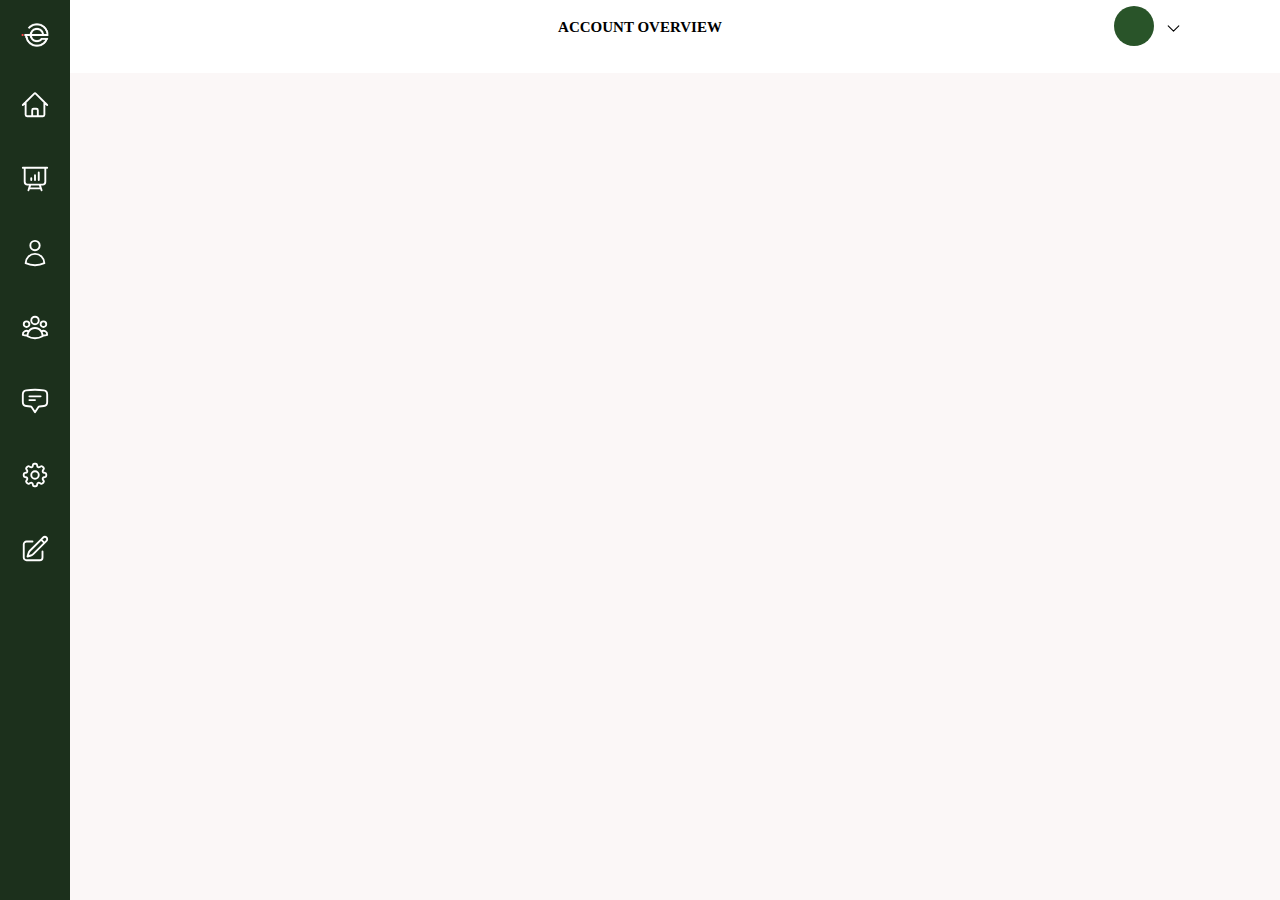
==== index.html @ f8e589ad "first commit" ====
<!DOCTYPE html>
<html lang="en">
<head>
    <meta charset="UTF-8">
    <meta http-equiv="X-UA-Compatible" content="IE=edge">
    <meta name="viewport" content="width=device-width, initial-scale=1.0">
    <link href="https://cdn.jsdelivr.net/npm/bootstrap@5.3.0-alpha1/dist/css/bootstrap.min.css" 
    rel="stylesheet" integrity="sha384-GLhlTQ8iRABdZLl6O3oVMWSktQOp6b7In1Zl3/Jr59b6EGGoI1aFkw7cmDA6j6gD" 
    crossorigin="anonymous">

    <link rel="stylesheet" href="style.css">
    <script src="app.js" defer></script>
    <title>Dash Board</title>
</head>
<body onclick="close()">
   <div class="container">
     <div class="statusbar">
        <h1>ACCOUNT OVERVIEW</h1>
        <div class="circle"></div>
        <div class="arrow">
            <svg xmlns="http://www.w3.org/2000/svg" fill="none" viewBox="0 0 24 24" stroke-width="1.5" stroke="currentColor" class="arrow">
                <path stroke-linecap="round" stroke-linejoin="round" d="M19.5 8.25l-7.5 7.5-7.5-7.5" />
              </svg>
              
        </div>

        <div class="hamburger">
            <span class="bar"></span>
            <span class="bar"></span>
            <span class="bar"></span>
        </div>
        

    </div>

    <div class="side-bar">
        <ul>
            <li>
                <a href="#"><div class="logo"></div></a>
            </li>
            
            <li class="side-bar-list">
               <a href="#"> <svg xmlns="http://www.w3.org/2000/svg" fill="none" viewBox="0 0 24 24" stroke-width="1.5" stroke="currentColor" class="menu">
                <path stroke-linecap="round" stroke-linejoin="round" d="M2.25 12l8.954-8.955c.44-.439 1.152-.439 1.591 0L21.75 12M4.5 9.75v10.125c0 .621.504 1.125 1.125 1.125H9.75v-4.875c0-.621.504-1.125 1.125-1.125h2.25c.621 0 1.125.504 1.125 1.125V21h4.125c.621 0 1.125-.504 1.125-1.125V9.75M8.25 21h8.25" />
              </svg></a>
              <div class="text">Home</div>
                  
            </li>

            <li class="side-bar-list">
                <a href="#"><svg xmlns="http://www.w3.org/2000/svg" fill="none" viewBox="0 0 24 24" stroke-width="1.5" stroke="currentColor" class="menu">
                    <path stroke-linecap="round" stroke-linejoin="round" d="M3.75 3v11.25A2.25 2.25 0 006 16.5h2.25M3.75 3h-1.5m1.5 0h16.5m0 0h1.5m-1.5 0v11.25A2.25 2.25 0 0118 16.5h-2.25m-7.5 0h7.5m-7.5 0l-1 3m8.5-3l1 3m0 0l.5 1.5m-.5-1.5h-9.5m0 0l-.5 1.5M9 11.25v1.5M12 9v3.75m3-6v6" />
                  </svg></a>
                  <div class="text">Statistics</div>
                  
            </li>

            <li class="side-bar-list">
                <a href="#"><svg xmlns="http://www.w3.org/2000/svg" fill="none" viewBox="0 0 24 24" stroke-width="1.5" stroke="currentColor" class="menu">
                    <path stroke-linecap="round" stroke-linejoin="round" d="M15.75 6a3.75 3.75 0 11-7.5 0 3.75 3.75 0 017.5 0zM4.501 20.118a7.5 7.5 0 0114.998 0A17.933 17.933 0 0112 21.75c-2.676 0-5.216-.584-7.499-1.632z" />
                  </svg></a>
                  <div class="text">User</div>
                  
            </li>
            
            <li class="side-bar-list">
               <a href="#"> <svg xmlns="http://www.w3.org/2000/svg" fill="none" viewBox="0 0 24 24" stroke-width="1.5" stroke="currentColor" class="menu">
                <path stroke-linecap="round" stroke-linejoin="round" d="M18 18.72a9.094 9.094 0 003.741-.479 3 3 0 00-4.682-2.72m.94 3.198l.001.031c0 .225-.012.447-.037.666A11.944 11.944 0 0112 21c-2.17 0-4.207-.576-5.963-1.584A6.062 6.062 0 016 18.719m12 0a5.971 5.971 0 00-.941-3.197m0 0A5.995 5.995 0 0012 12.75a5.995 5.995 0 00-5.058 2.772m0 0a3 3 0 00-4.681 2.72 8.986 8.986 0 003.74.477m.94-3.197a5.971 5.971 0 00-.94 3.197M15 6.75a3 3 0 11-6 0 3 3 0 016 0zm6 3a2.25 2.25 0 11-4.5 0 2.25 2.25 0 014.5 0zm-13.5 0a2.25 2.25 0 11-4.5 0 2.25 2.25 0 014.5 0z" />
              </svg></a>
              <div class="text">Admin</div>
                  
            </li>

            <li class="side-bar-list">
                <a href="#"><svg xmlns="http://www.w3.org/2000/svg" fill="none" viewBox="0 0 24 24" stroke-width="1.5" stroke="currentColor" class="menu">
                    <path stroke-linecap="round" stroke-linejoin="round" d="M7.5 8.25h9m-9 3H12m-9.75 1.51c0 1.6 1.123 2.994 2.707 3.227 1.129.166 2.27.293 3.423.379.35.026.67.21.865.501L12 21l2.755-4.133a1.14 1.14 0 01.865-.501 48.172 48.172 0 003.423-.379c1.584-.233 2.707-1.626 2.707-3.228V6.741c0-1.602-1.123-2.995-2.707-3.228A48.394 48.394 0 0012 3c-2.392 0-4.744.175-7.043.513C3.373 3.746 2.25 5.14 2.25 6.741v6.018z" />
                  </svg></a>
                  <div class="text">Messages</div>
                  
            </li>

            <li class="side-bar-list">
               <a href="#"> <svg xmlns="http://www.w3.org/2000/svg" fill="none" viewBox="0 0 24 24" stroke-width="1.5" stroke="currentColor" class="menu">
                <path stroke-linecap="round" stroke-linejoin="round" d="M10.343 3.94c.09-.542.56-.94 1.11-.94h1.093c.55 0 1.02.398 1.11.94l.149.894c.07.424.384.764.78.93.398.164.855.142 1.205-.108l.737-.527a1.125 1.125 0 011.45.12l.773.774c.39.389.44 1.002.12 1.45l-.527.737c-.25.35-.272.806-.107 1.204.165.397.505.71.93.78l.893.15c.543.09.94.56.94 1.109v1.094c0 .55-.397 1.02-.94 1.11l-.893.149c-.425.07-.765.383-.93.78-.165.398-.143.854.107 1.204l.527.738c.32.447.269 1.06-.12 1.45l-.774.773a1.125 1.125 0 01-1.449.12l-.738-.527c-.35-.25-.806-.272-1.203-.107-.397.165-.71.505-.781.929l-.149.894c-.09.542-.56.94-1.11.94h-1.094c-.55 0-1.019-.398-1.11-.94l-.148-.894c-.071-.424-.384-.764-.781-.93-.398-.164-.854-.142-1.204.108l-.738.527c-.447.32-1.06.269-1.45-.12l-.773-.774a1.125 1.125 0 01-.12-1.45l.527-.737c.25-.35.273-.806.108-1.204-.165-.397-.505-.71-.93-.78l-.894-.15c-.542-.09-.94-.56-.94-1.109v-1.094c0-.55.398-1.02.94-1.11l.894-.149c.424-.07.765-.383.93-.78.165-.398.143-.854-.107-1.204l-.527-.738a1.125 1.125 0 01.12-1.45l.773-.773a1.125 1.125 0 011.45-.12l.737.527c.35.25.807.272 1.204.107.397-.165.71-.505.78-.929l.15-.894z" />
                <path stroke-linecap="round" stroke-linejoin="round" d="M15 12a3 3 0 11-6 0 3 3 0 016 0z" />
              </svg></a>
              <div class="text">Settings</div>
                  
            </li>

            <li class="side-bar-list">
              <a href="#">  <svg xmlns="http://www.w3.org/2000/svg" fill="none" viewBox="0 0 24 24" stroke-width="1.5" stroke="currentColor" class="menu">
                <path stroke-linecap="round" stroke-linejoin="round" d="M16.862 4.487l1.687-1.688a1.875 1.875 0 112.652 2.652L10.582 16.07a4.5 4.5 0 01-1.897 1.13L6 18l.8-2.685a4.5 4.5 0 011.13-1.897l8.932-8.931zm0 0L19.5 7.125M18 14v4.75A2.25 2.25 0 0115.75 21H5.25A2.25 2.25 0 013 18.75V8.25A2.25 2.25 0 015.25 6H10" />
              </svg></a>
              <div class="text">Quotes</div>
                  
            </li>
        </ul>
    </div>
   </div> 
</body>
</html>
---- style.css ----
* {
    margin: 0;
    padding: 0;
    box-sizing: border-box;
}

body {
    height: 100%;
    width: 100%;
}

.container {
    background-color: rgb(251, 247, 247);
    position: fixed;
    width: 100%;
    height: 100%;



}

.statusbar {
    background-color: white;
    width: 100%;
    height: 73px;
    text-align: center;
    position: fixed;
}

h1 {
    font-size: 15px;
    padding-top: 1.5%;
    text-align: center;
}

.circle {
    width: 40px;
    height: 40px;
    border-radius: 50%;
    background-color: rgb(41, 84, 41);
    position: relative;
    margin-left: 87%;
    margin-top: -30px;


}

.arrow {
    width: 17px;
    position: relative;
    margin-top: -23px;
    margin-left: calc(88% + 12px);
    height: 17px;
    cursor: pointer;

}


.side-bar {
    background-color: rgb(28, 48, 28);
    width: 70px;
    height: 100%;
    margin-bottom: -10px;
    position: fixed;

}

.menu {
    width: 40px;
    height: 30px;
    position: relative;
    margin-top: 30px;
}

ul {}

ul>li {
    list-style: none;
    flex-direction: column;
    display: list-item;
    margin: 10px 3px;
    margin-left: 15px;


}

.hover {
    width: 70px;
    height: 45px;
}

ul {
    cursor: pointer;
}



ul>li>a {

    color: white;
}

.menu:hover {
    color: rgb(97, 174, 97);

}


.logo {
    width: 40px;
    height: 30px;
    position: relative;
    margin-top: 20px;
    background: url(luckee.png);
    background-position: center;
    background-size: cover;

}

.text {
    color: white;
    position: relative;
    margin-left: 50px;
    margin-top: -25px;
    display: none;
}


.hamburger {
    display: none;
    cursor: pointer;
}

.bar {
    width: 16px;
    height: calc(1px + 0.05rem);
    display: block;
    background-color: black;
    margin: 5px auto;
    position: relative;
    left: -42%;
    top: -28px;
}


@media (300px <=width < 900px) {
    .side-bar {
        display: none;
    }

    h1 {
        font-size: 14px;
        margin-top: 17px;
        text-align: center;
    }

    .circle {
        margin-left: 78%;
        margin-top: -28px;
    }

    .arrow {
        margin-left: calc(84% + 4px);
        height: 17px;
    }

    .hamburger {
        display: block;
    }

    .hamburger.active .bar {
        /* transform: translateY(8px) rotate(43deg); */
        opacity: 0;
    }

    /* .hamburger.active .bar:nth-child(2) {
        opacity: 0;
    }

    .hamburger.active .bar:nth-child(3) {
        transform: translateY(-8px) rotate(-43deg);
    } */
    .statusbar.active {
        opacity: 0.32;
    }

    body.active {
        opacity: 0.32;

    }

    body {
        cursor: pointer;
    }

    .side-bar {
        background-color: rgb(28, 48, 28);
        width: 250px;
        margin-bottom: -10px;
        display: flex;
        display: none;


    }

    .side-bar.active {
        display: block;
        transition: 0.5s;
    }

    .menu {
        width: 25px;
        height: 25px;
        margin-top: 25px;

    }



    .text {
        display: block;
    }

    .text:hover {
        color: rgb(97, 174, 97);

    }



    ul>li {

        margin: 7px 3px;
        margin-left: 15px;

    }

    ul>li>a {

        color: white;
    }

    .logo {
        width: 40px;
        height: 30px;

        margin-top: 20px;


    }



}
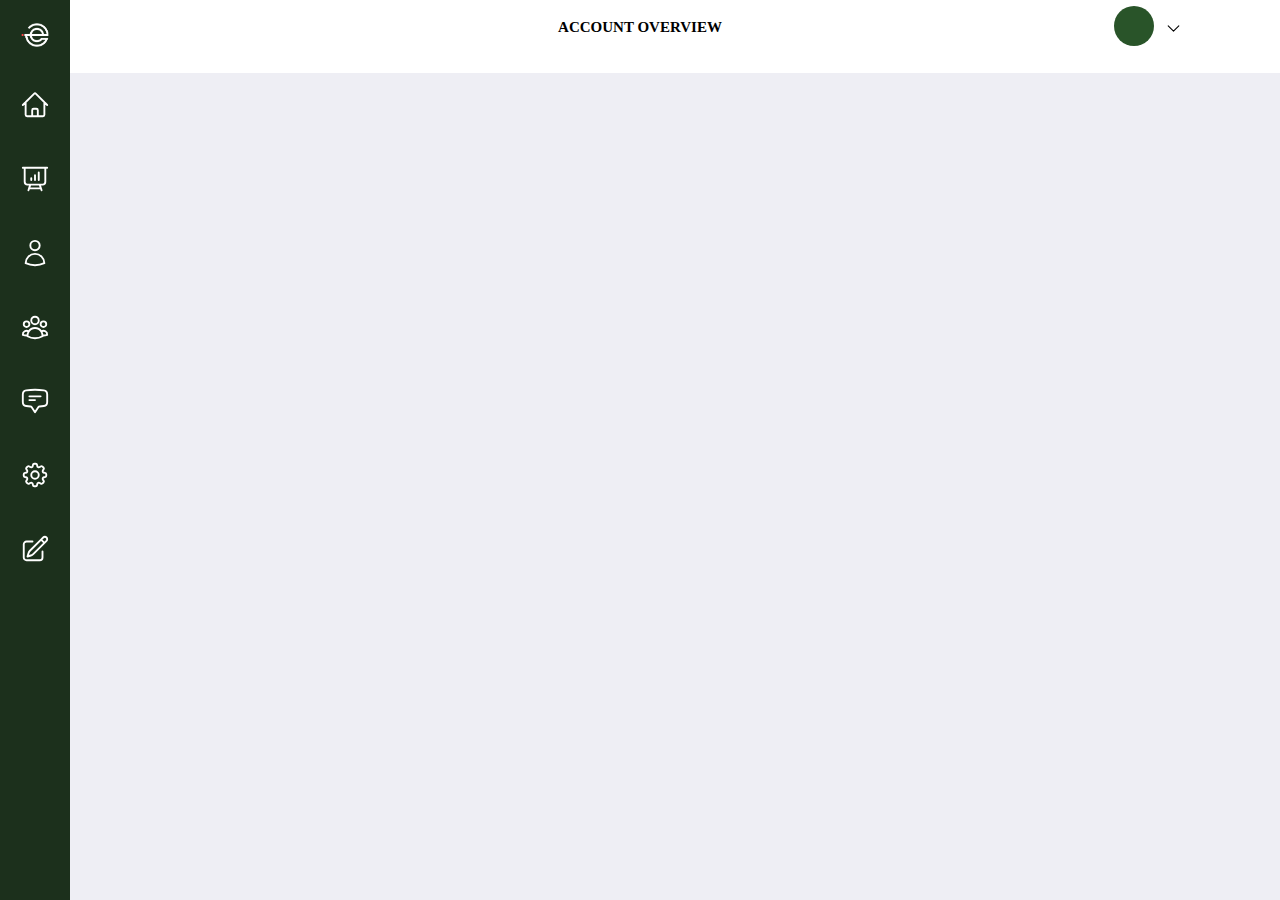
==== commit a7f43939: "extra lines" ====
--- a/index.html
+++ b/index.html
@@ -1,102 +1,156 @@
 <!DOCTYPE html>
 <html lang="en">
+
 <head>
-    <meta charset="UTF-8">
-    <meta http-equiv="X-UA-Compatible" content="IE=edge">
-    <meta name="viewport" content="width=device-width, initial-scale=1.0">
-    <link href="https://cdn.jsdelivr.net/npm/bootstrap@5.3.0-alpha1/dist/css/bootstrap.min.css" 
-    rel="stylesheet" integrity="sha384-GLhlTQ8iRABdZLl6O3oVMWSktQOp6b7In1Zl3/Jr59b6EGGoI1aFkw7cmDA6j6gD" 
-    crossorigin="anonymous">
+  <meta charset="UTF-8">
+  <meta http-equiv="X-UA-Compatible" content="IE=edge">
+  <meta name="viewport" content="width=device-width, initial-scale=1.0">
+  <link href="https://cdn.jsdelivr.net/npm/bootstrap@5.3.0-alpha1/dist/css/bootstrap.min.css" rel="stylesheet"
+    integrity="sha384-GLhlTQ8iRABdZLl6O3oVMWSktQOp6b7In1Zl3/Jr59b6EGGoI1aFkw7cmDA6j6gD" crossorigin="anonymous">
 
-    <link rel="stylesheet" href="style.css">
-    <script src="app.js" defer></script>
-    <title>Dash Board</title>
+  <link rel="stylesheet" href="style.css">
+  <script src="app.js" defer></script>
+  <title>Dash Board</title>
 </head>
-<body onclick="close()">
-   <div class="container">
-     <div class="statusbar">
-        <h1>ACCOUNT OVERVIEW</h1>
-        <div class="circle"></div>
-        <div class="arrow">
-            <svg xmlns="http://www.w3.org/2000/svg" fill="none" viewBox="0 0 24 24" stroke-width="1.5" stroke="currentColor" class="arrow">
-                <path stroke-linecap="round" stroke-linejoin="round" d="M19.5 8.25l-7.5 7.5-7.5-7.5" />
-              </svg>
-              
-        </div>
 
-        <div class="hamburger">
-            <span class="bar"></span>
-            <span class="bar"></span>
-            <span class="bar"></span>
-        </div>
-        
+
+<body>
+  <!-- STATUS BAR -->
+  <div class="container">
+    <div class="statusbar">
+      <h1>ACCOUNT OVERVIEW</h1>
+      <div class="circle"></div>
+      <div class="arrow">
+        <svg xmlns="http://www.w3.org/2000/svg" fill="none" viewBox="0 0 24 24" stroke-width="1.5" stroke="currentColor"
+          class="arrow">
+          <path stroke-linecap="round" stroke-linejoin="round" d="M19.5 8.25l-7.5 7.5-7.5-7.5" />
+        </svg>
+    
+
+      </div>
+
+      <div class="hamburger">
+        <span class="bar"></span>
+        <span class="bar"></span>
+        <span class="bar"></span>
+      </div>
+
 
     </div>
 
+    <!--Content-container  -->
+
+    <div class="content-container">
+          <!-- DROP DOWN -->
+          <div class="drop-down">
+
+            <div class="drop-down-item">
+              <a href="#" class="tag"><svg xmlns="http://www.w3.org/2000/svg" fill="none" viewBox="0 0 24 24" stroke-width="1.5"
+                  stroke="currentColor" class="icon">
+                  <path stroke-linecap="round" stroke-linejoin="round"
+                    d="M15.75 6a3.75 3.75 0 11-7.5 0 3.75 3.75 0 017.5 0zM4.501 20.118a7.5 7.5 0 0114.998 0A17.933 17.933 0 0112 21.75c-2.676 0-5.216-.584-7.499-1.632z" />
+                </svg>
+                <div class="icon-text">Settings</div>
+              </a>
+            </div>
+  
+            <div class="drop-down-item">
+              <a href="#" class="tag">
+                <svg xmlns="http://www.w3.org/2000/svg" fill="none" viewBox="0 0 24 24" stroke-width="1.5"
+                  stroke="currentColor" class="icon">
+                  <path stroke-linecap="round" stroke-linejoin="round"
+                    d="M15.75 9V5.25A2.25 2.25 0 0013.5 3h-6a2.25 2.25 0 00-2.25 2.25v13.5A2.25 2.25 0 007.5 21h6a2.25 2.25 0 002.25-2.25V15m3 0l3-3m0 0l-3-3m3 3H9" />
+                </svg>
+                <div class="icon-text">Logout</div>
+              </a>
+  
+            </div>
+          </div>
+
+    </div>
+
+    <!-- SIDE BAR -->
     <div class="side-bar">
-        <ul>
-            <li>
-                <a href="#"><div class="logo"></div></a>
-            </li>
-            
-            <li class="side-bar-list">
-               <a href="#"> <svg xmlns="http://www.w3.org/2000/svg" fill="none" viewBox="0 0 24 24" stroke-width="1.5" stroke="currentColor" class="menu">
-                <path stroke-linecap="round" stroke-linejoin="round" d="M2.25 12l8.954-8.955c.44-.439 1.152-.439 1.591 0L21.75 12M4.5 9.75v10.125c0 .621.504 1.125 1.125 1.125H9.75v-4.875c0-.621.504-1.125 1.125-1.125h2.25c.621 0 1.125.504 1.125 1.125V21h4.125c.621 0 1.125-.504 1.125-1.125V9.75M8.25 21h8.25" />
-              </svg></a>
-              <div class="text">Home</div>
-                  
-            </li>
+      <ul>
+        <li>
+          <a href="#">
+            <div class="logo"></div>
+          </a>
+        </li>
 
-            <li class="side-bar-list">
-                <a href="#"><svg xmlns="http://www.w3.org/2000/svg" fill="none" viewBox="0 0 24 24" stroke-width="1.5" stroke="currentColor" class="menu">
-                    <path stroke-linecap="round" stroke-linejoin="round" d="M3.75 3v11.25A2.25 2.25 0 006 16.5h2.25M3.75 3h-1.5m1.5 0h16.5m0 0h1.5m-1.5 0v11.25A2.25 2.25 0 0118 16.5h-2.25m-7.5 0h7.5m-7.5 0l-1 3m8.5-3l1 3m0 0l.5 1.5m-.5-1.5h-9.5m0 0l-.5 1.5M9 11.25v1.5M12 9v3.75m3-6v6" />
-                  </svg></a>
-                  <div class="text">Statistics</div>
-                  
-            </li>
+        <li class="side-bar-list">
+          <a href="#"> <svg xmlns="http://www.w3.org/2000/svg" fill="none" viewBox="0 0 24 24" stroke-width="1.5"
+              stroke="currentColor" class="menu">
+              <path stroke-linecap="round" stroke-linejoin="round"
+                d="M2.25 12l8.954-8.955c.44-.439 1.152-.439 1.591 0L21.75 12M4.5 9.75v10.125c0 .621.504 1.125 1.125 1.125H9.75v-4.875c0-.621.504-1.125 1.125-1.125h2.25c.621 0 1.125.504 1.125 1.125V21h4.125c.621 0 1.125-.504 1.125-1.125V9.75M8.25 21h8.25" />
+            </svg></a>
+          <div class="text">Home</div>
 
-            <li class="side-bar-list">
-                <a href="#"><svg xmlns="http://www.w3.org/2000/svg" fill="none" viewBox="0 0 24 24" stroke-width="1.5" stroke="currentColor" class="menu">
-                    <path stroke-linecap="round" stroke-linejoin="round" d="M15.75 6a3.75 3.75 0 11-7.5 0 3.75 3.75 0 017.5 0zM4.501 20.118a7.5 7.5 0 0114.998 0A17.933 17.933 0 0112 21.75c-2.676 0-5.216-.584-7.499-1.632z" />
-                  </svg></a>
-                  <div class="text">User</div>
-                  
-            </li>
-            
-            <li class="side-bar-list">
-               <a href="#"> <svg xmlns="http://www.w3.org/2000/svg" fill="none" viewBox="0 0 24 24" stroke-width="1.5" stroke="currentColor" class="menu">
-                <path stroke-linecap="round" stroke-linejoin="round" d="M18 18.72a9.094 9.094 0 003.741-.479 3 3 0 00-4.682-2.72m.94 3.198l.001.031c0 .225-.012.447-.037.666A11.944 11.944 0 0112 21c-2.17 0-4.207-.576-5.963-1.584A6.062 6.062 0 016 18.719m12 0a5.971 5.971 0 00-.941-3.197m0 0A5.995 5.995 0 0012 12.75a5.995 5.995 0 00-5.058 2.772m0 0a3 3 0 00-4.681 2.72 8.986 8.986 0 003.74.477m.94-3.197a5.971 5.971 0 00-.94 3.197M15 6.75a3 3 0 11-6 0 3 3 0 016 0zm6 3a2.25 2.25 0 11-4.5 0 2.25 2.25 0 014.5 0zm-13.5 0a2.25 2.25 0 11-4.5 0 2.25 2.25 0 014.5 0z" />
-              </svg></a>
-              <div class="text">Admin</div>
-                  
-            </li>
+        </li>
 
-            <li class="side-bar-list">
-                <a href="#"><svg xmlns="http://www.w3.org/2000/svg" fill="none" viewBox="0 0 24 24" stroke-width="1.5" stroke="currentColor" class="menu">
-                    <path stroke-linecap="round" stroke-linejoin="round" d="M7.5 8.25h9m-9 3H12m-9.75 1.51c0 1.6 1.123 2.994 2.707 3.227 1.129.166 2.27.293 3.423.379.35.026.67.21.865.501L12 21l2.755-4.133a1.14 1.14 0 01.865-.501 48.172 48.172 0 003.423-.379c1.584-.233 2.707-1.626 2.707-3.228V6.741c0-1.602-1.123-2.995-2.707-3.228A48.394 48.394 0 0012 3c-2.392 0-4.744.175-7.043.513C3.373 3.746 2.25 5.14 2.25 6.741v6.018z" />
-                  </svg></a>
-                  <div class="text">Messages</div>
-                  
-            </li>
+        <li class="side-bar-list">
+          <a href="#"><svg xmlns="http://www.w3.org/2000/svg" fill="none" viewBox="0 0 24 24" stroke-width="1.5"
+              stroke="currentColor" class="menu">
+              <path stroke-linecap="round" stroke-linejoin="round"
+                d="M3.75 3v11.25A2.25 2.25 0 006 16.5h2.25M3.75 3h-1.5m1.5 0h16.5m0 0h1.5m-1.5 0v11.25A2.25 2.25 0 0118 16.5h-2.25m-7.5 0h7.5m-7.5 0l-1 3m8.5-3l1 3m0 0l.5 1.5m-.5-1.5h-9.5m0 0l-.5 1.5M9 11.25v1.5M12 9v3.75m3-6v6" />
+            </svg></a>
+          <div class="text">Statistics</div>
 
-            <li class="side-bar-list">
-               <a href="#"> <svg xmlns="http://www.w3.org/2000/svg" fill="none" viewBox="0 0 24 24" stroke-width="1.5" stroke="currentColor" class="menu">
-                <path stroke-linecap="round" stroke-linejoin="round" d="M10.343 3.94c.09-.542.56-.94 1.11-.94h1.093c.55 0 1.02.398 1.11.94l.149.894c.07.424.384.764.78.93.398.164.855.142 1.205-.108l.737-.527a1.125 1.125 0 011.45.12l.773.774c.39.389.44 1.002.12 1.45l-.527.737c-.25.35-.272.806-.107 1.204.165.397.505.71.93.78l.893.15c.543.09.94.56.94 1.109v1.094c0 .55-.397 1.02-.94 1.11l-.893.149c-.425.07-.765.383-.93.78-.165.398-.143.854.107 1.204l.527.738c.32.447.269 1.06-.12 1.45l-.774.773a1.125 1.125 0 01-1.449.12l-.738-.527c-.35-.25-.806-.272-1.203-.107-.397.165-.71.505-.781.929l-.149.894c-.09.542-.56.94-1.11.94h-1.094c-.55 0-1.019-.398-1.11-.94l-.148-.894c-.071-.424-.384-.764-.781-.93-.398-.164-.854-.142-1.204.108l-.738.527c-.447.32-1.06.269-1.45-.12l-.773-.774a1.125 1.125 0 01-.12-1.45l.527-.737c.25-.35.273-.806.108-1.204-.165-.397-.505-.71-.93-.78l-.894-.15c-.542-.09-.94-.56-.94-1.109v-1.094c0-.55.398-1.02.94-1.11l.894-.149c.424-.07.765-.383.93-.78.165-.398.143-.854-.107-1.204l-.527-.738a1.125 1.125 0 01.12-1.45l.773-.773a1.125 1.125 0 011.45-.12l.737.527c.35.25.807.272 1.204.107.397-.165.71-.505.78-.929l.15-.894z" />
-                <path stroke-linecap="round" stroke-linejoin="round" d="M15 12a3 3 0 11-6 0 3 3 0 016 0z" />
-              </svg></a>
-              <div class="text">Settings</div>
-                  
-            </li>
+        </li>
 
-            <li class="side-bar-list">
-              <a href="#">  <svg xmlns="http://www.w3.org/2000/svg" fill="none" viewBox="0 0 24 24" stroke-width="1.5" stroke="currentColor" class="menu">
-                <path stroke-linecap="round" stroke-linejoin="round" d="M16.862 4.487l1.687-1.688a1.875 1.875 0 112.652 2.652L10.582 16.07a4.5 4.5 0 01-1.897 1.13L6 18l.8-2.685a4.5 4.5 0 011.13-1.897l8.932-8.931zm0 0L19.5 7.125M18 14v4.75A2.25 2.25 0 0115.75 21H5.25A2.25 2.25 0 013 18.75V8.25A2.25 2.25 0 015.25 6H10" />
-              </svg></a>
-              <div class="text">Quotes</div>
-                  
-            </li>
-        </ul>
+        <li class="side-bar-list">
+          <a href="#"><svg xmlns="http://www.w3.org/2000/svg" fill="none" viewBox="0 0 24 24" stroke-width="1.5"
+              stroke="currentColor" class="menu">
+              <path stroke-linecap="round" stroke-linejoin="round"
+                d="M15.75 6a3.75 3.75 0 11-7.5 0 3.75 3.75 0 017.5 0zM4.501 20.118a7.5 7.5 0 0114.998 0A17.933 17.933 0 0112 21.75c-2.676 0-5.216-.584-7.499-1.632z" />
+            </svg></a>
+          <div class="text">User</div>
+
+        </li>
+
+        <li class="side-bar-list">
+          <a href="#"> <svg xmlns="http://www.w3.org/2000/svg" fill="none" viewBox="0 0 24 24" stroke-width="1.5"
+              stroke="currentColor" class="menu">
+              <path stroke-linecap="round" stroke-linejoin="round"
+                d="M18 18.72a9.094 9.094 0 003.741-.479 3 3 0 00-4.682-2.72m.94 3.198l.001.031c0 .225-.012.447-.037.666A11.944 11.944 0 0112 21c-2.17 0-4.207-.576-5.963-1.584A6.062 6.062 0 016 18.719m12 0a5.971 5.971 0 00-.941-3.197m0 0A5.995 5.995 0 0012 12.75a5.995 5.995 0 00-5.058 2.772m0 0a3 3 0 00-4.681 2.72 8.986 8.986 0 003.74.477m.94-3.197a5.971 5.971 0 00-.94 3.197M15 6.75a3 3 0 11-6 0 3 3 0 016 0zm6 3a2.25 2.25 0 11-4.5 0 2.25 2.25 0 014.5 0zm-13.5 0a2.25 2.25 0 11-4.5 0 2.25 2.25 0 014.5 0z" />
+            </svg></a>
+          <div class="text">Admin</div>
+
+        </li>
+
+        <li class="side-bar-list">
+          <a href="#"><svg xmlns="http://www.w3.org/2000/svg" fill="none" viewBox="0 0 24 24" stroke-width="1.5"
+              stroke="currentColor" class="menu">
+              <path stroke-linecap="round" stroke-linejoin="round"
+                d="M7.5 8.25h9m-9 3H12m-9.75 1.51c0 1.6 1.123 2.994 2.707 3.227 1.129.166 2.27.293 3.423.379.35.026.67.21.865.501L12 21l2.755-4.133a1.14 1.14 0 01.865-.501 48.172 48.172 0 003.423-.379c1.584-.233 2.707-1.626 2.707-3.228V6.741c0-1.602-1.123-2.995-2.707-3.228A48.394 48.394 0 0012 3c-2.392 0-4.744.175-7.043.513C3.373 3.746 2.25 5.14 2.25 6.741v6.018z" />
+            </svg></a>
+          <div class="text">Messages</div>
+
+        </li>
+
+        <li class="side-bar-list">
+          <a href="#"> <svg xmlns="http://www.w3.org/2000/svg" fill="none" viewBox="0 0 24 24" stroke-width="1.5"
+              stroke="currentColor" class="menu">
+              <path stroke-linecap="round" stroke-linejoin="round"
+                d="M10.343 3.94c.09-.542.56-.94 1.11-.94h1.093c.55 0 1.02.398 1.11.94l.149.894c.07.424.384.764.78.93.398.164.855.142 1.205-.108l.737-.527a1.125 1.125 0 011.45.12l.773.774c.39.389.44 1.002.12 1.45l-.527.737c-.25.35-.272.806-.107 1.204.165.397.505.71.93.78l.893.15c.543.09.94.56.94 1.109v1.094c0 .55-.397 1.02-.94 1.11l-.893.149c-.425.07-.765.383-.93.78-.165.398-.143.854.107 1.204l.527.738c.32.447.269 1.06-.12 1.45l-.774.773a1.125 1.125 0 01-1.449.12l-.738-.527c-.35-.25-.806-.272-1.203-.107-.397.165-.71.505-.781.929l-.149.894c-.09.542-.56.94-1.11.94h-1.094c-.55 0-1.019-.398-1.11-.94l-.148-.894c-.071-.424-.384-.764-.781-.93-.398-.164-.854-.142-1.204.108l-.738.527c-.447.32-1.06.269-1.45-.12l-.773-.774a1.125 1.125 0 01-.12-1.45l.527-.737c.25-.35.273-.806.108-1.204-.165-.397-.505-.71-.93-.78l-.894-.15c-.542-.09-.94-.56-.94-1.109v-1.094c0-.55.398-1.02.94-1.11l.894-.149c.424-.07.765-.383.93-.78.165-.398.143-.854-.107-1.204l-.527-.738a1.125 1.125 0 01.12-1.45l.773-.773a1.125 1.125 0 011.45-.12l.737.527c.35.25.807.272 1.204.107.397-.165.71-.505.78-.929l.15-.894z" />
+              <path stroke-linecap="round" stroke-linejoin="round" d="M15 12a3 3 0 11-6 0 3 3 0 016 0z" />
+            </svg></a>
+          <div class="text">Settings</div>
+
+        </li>
+
+        <li class="side-bar-list">
+          <a href="#"> <svg xmlns="http://www.w3.org/2000/svg" fill="none" viewBox="0 0 24 24" stroke-width="1.5"
+              stroke="currentColor" class="menu">
+              <path stroke-linecap="round" stroke-linejoin="round"
+                d="M16.862 4.487l1.687-1.688a1.875 1.875 0 112.652 2.652L10.582 16.07a4.5 4.5 0 01-1.897 1.13L6 18l.8-2.685a4.5 4.5 0 011.13-1.897l8.932-8.931zm0 0L19.5 7.125M18 14v4.75A2.25 2.25 0 0115.75 21H5.25A2.25 2.25 0 013 18.75V8.25A2.25 2.25 0 015.25 6H10" />
+            </svg></a>
+          <div class="text">Quotes</div>
+
+        </li>
+      </ul>
     </div>
-   </div> 
+  </div>
 </body>
+
 </html>--- a/style.css
+++ b/style.css
@@ -53,6 +53,50 @@
     height: 17px;
     cursor: pointer;
 
+}
+
+.tag {
+    text-decoration: none;
+    color: black;
+}
+
+.drop-down {
+    width: 170px;
+    height: 90px;
+    background-color: white;
+    border-radius: 7px;
+    position: fixed;
+    margin-top: -0.3%;
+    margin-left: 78.5%;
+    display: none;
+   
+}
+
+.drop-down.active {
+    display: block;
+    
+    
+
+}
+
+.icon {
+    width: 23px;
+    height: 23px;
+    color: black;
+    margin-left: 6%;
+    margin-top: 14px;
+
+}
+
+.icon-text {
+    margin-top: -25px;
+    margin-left: 23.7%;
+    font-size: 18px;
+
+}
+
+.icon-text:hover {
+    color: rgb(46, 175, 46);
 }
 
 
@@ -142,6 +186,17 @@
     top: -28px;
 }
 
+/* CONTENT CONTAINER */
+.content-container {
+    width: calc(100% - 70PX);
+    height: 100%;
+    background-color: aqua;
+    margin-left: 70px;
+    margin-top: 73px;
+    position: fixed;
+    background-color: rgb(238, 238, 244);
+}
+
 
 @media (300px <=width < 900px) {
     .side-bar {
@@ -249,6 +304,17 @@
 
     }
 
-
-
-}+    .content-container {
+        width: calc(100% + 70px);
+        margin-left: -30px;
+        
+
+    }
+
+    .drop-down {
+        margin-left: 64%;
+    }
+
+
+
+    }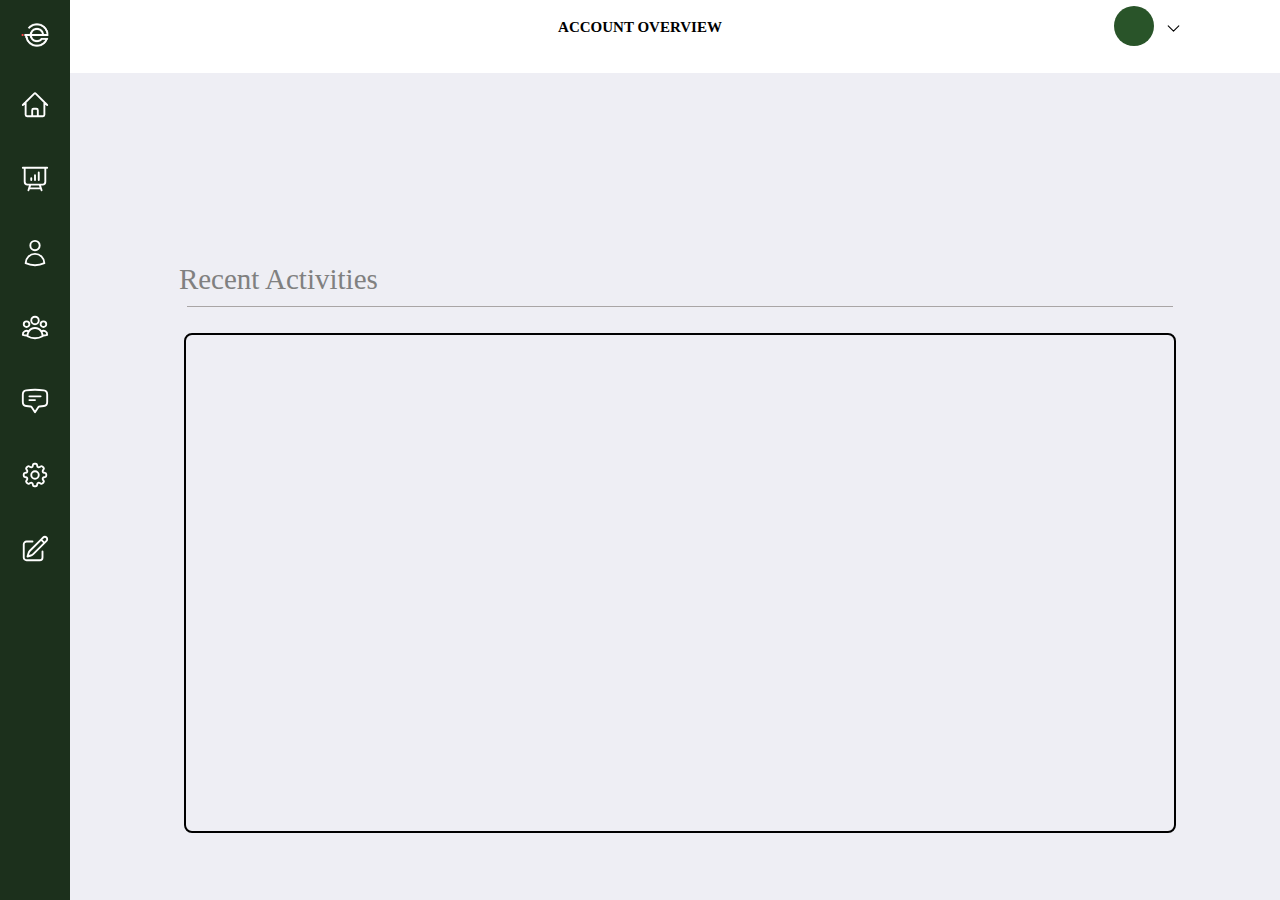
==== commit 0338713d: "extra lines 2" ====
--- a/index.html
+++ b/index.html
@@ -15,8 +15,9 @@
 
 
 <body>
+  <div class="container">
   <!-- STATUS BAR -->
-  <div class="container">
+  <div class="container1">
     <div class="statusbar">
       <h1>ACCOUNT OVERVIEW</h1>
       <div class="circle"></div>
@@ -25,7 +26,7 @@
           class="arrow">
           <path stroke-linecap="round" stroke-linejoin="round" d="M19.5 8.25l-7.5 7.5-7.5-7.5" />
         </svg>
-    
+
 
       </div>
 
@@ -41,32 +42,45 @@
     <!--Content-container  -->
 
     <div class="content-container">
-          <!-- DROP DOWN -->
-          <div class="drop-down">
+      <!-- DROP DOWN -->
+      <div class="drop-down">
 
-            <div class="drop-down-item">
-              <a href="#" class="tag"><svg xmlns="http://www.w3.org/2000/svg" fill="none" viewBox="0 0 24 24" stroke-width="1.5"
-                  stroke="currentColor" class="icon">
-                  <path stroke-linecap="round" stroke-linejoin="round"
-                    d="M15.75 6a3.75 3.75 0 11-7.5 0 3.75 3.75 0 017.5 0zM4.501 20.118a7.5 7.5 0 0114.998 0A17.933 17.933 0 0112 21.75c-2.676 0-5.216-.584-7.499-1.632z" />
-                </svg>
-                <div class="icon-text">Settings</div>
-              </a>
-            </div>
-  
-            <div class="drop-down-item">
-              <a href="#" class="tag">
-                <svg xmlns="http://www.w3.org/2000/svg" fill="none" viewBox="0 0 24 24" stroke-width="1.5"
-                  stroke="currentColor" class="icon">
-                  <path stroke-linecap="round" stroke-linejoin="round"
-                    d="M15.75 9V5.25A2.25 2.25 0 0013.5 3h-6a2.25 2.25 0 00-2.25 2.25v13.5A2.25 2.25 0 007.5 21h6a2.25 2.25 0 002.25-2.25V15m3 0l3-3m0 0l-3-3m3 3H9" />
-                </svg>
-                <div class="icon-text">Logout</div>
-              </a>
-  
-            </div>
-          </div>
+        <div class="drop-down-item">
+          <a href="#" class="tag"><svg xmlns="http://www.w3.org/2000/svg" fill="none" viewBox="0 0 24 24"
+              stroke-width="1.5" stroke="currentColor" class="icon">
+              <path stroke-linecap="round" stroke-linejoin="round"
+                d="M15.75 6a3.75 3.75 0 11-7.5 0 3.75 3.75 0 017.5 0zM4.501 20.118a7.5 7.5 0 0114.998 0A17.933 17.933 0 0112 21.75c-2.676 0-5.216-.584-7.499-1.632z" />
+            </svg>
+            <div class="icon-text">Settings</div>
+          </a>
+        </div>
 
+        <div class="drop-down-item">
+          <a href="#" class="tag">
+            <svg xmlns="http://www.w3.org/2000/svg" fill="none" viewBox="0 0 24 24" stroke-width="1.5"
+              stroke="currentColor" class="icon">
+              <path stroke-linecap="round" stroke-linejoin="round"
+                d="M15.75 9V5.25A2.25 2.25 0 0013.5 3h-6a2.25 2.25 0 00-2.25 2.25v13.5A2.25 2.25 0 007.5 21h6a2.25 2.25 0 002.25-2.25V15m3 0l3-3m0 0l-3-3m3 3H9" />
+            </svg>
+            <div class="icon-text">Logout</div>
+          </a>
+
+        </div>
+
+
+      </div>
+
+   <div class="container">
+       <!-- RECENT ACTIVITY -->
+       <center>
+        <P class="para1"> Recent Activities</P>
+        <div class="underline"></div>
+      <div class="container-sub">
+       
+      </div>
+    </center>
+
+   </div>
     </div>
 
     <!-- SIDE BAR -->
@@ -151,6 +165,9 @@
       </ul>
     </div>
   </div>
+</div>
+
+ 
 </body>
 
 </html>--- a/style.css
+++ b/style.css
@@ -9,7 +9,7 @@
     width: 100%;
 }
 
-.container {
+.container1 {
     background-color: rgb(251, 247, 247);
     position: fixed;
     width: 100%;
@@ -69,13 +69,13 @@
     margin-top: -0.3%;
     margin-left: 78.5%;
     display: none;
-   
+
 }
 
 .drop-down.active {
     display: block;
-    
-    
+
+
 
 }
 
@@ -197,6 +197,32 @@
     background-color: rgb(238, 238, 244);
 }
 
+.container-sub {
+    width: 82%;
+    height: 500px;
+    border: 2px solid black;
+    position: relative;
+    margin-left: 10px;
+    margin-top: 26px;
+    border-radius: 8px;
+}
+
+.underline {
+    width: 81.5%;
+    height: 0.07rem;
+    background-color: rgb(169, 165, 165);
+    margin-left: 10px;
+    margin-top: 10px;
+}
+
+.para1 {
+    font-size: 29px;
+    margin-top: 190px;
+    text-align: left;
+    margin-left: 9%;
+    color: gray;
+}
+
 
 @media (300px <=width < 900px) {
     .side-bar {
@@ -224,17 +250,10 @@
     }
 
     .hamburger.active .bar {
-        /* transform: translateY(8px) rotate(43deg); */
+
         opacity: 0;
     }
 
-    /* .hamburger.active .bar:nth-child(2) {
-        opacity: 0;
-    }
-
-    .hamburger.active .bar:nth-child(3) {
-        transform: translateY(-8px) rotate(-43deg);
-    } */
     .statusbar.active {
         opacity: 0.32;
     }
@@ -281,6 +300,17 @@
 
     }
 
+    .container-sub {
+        width: 82%;
+        height: 500px;
+        border: 2px solid black;
+        
+        display: flex;
+        margin-left: 10px;
+        margin-top: 26px;
+        border-radius: 8px;
+    }
+
 
 
     ul>li {
@@ -307,7 +337,7 @@
     .content-container {
         width: calc(100% + 70px);
         margin-left: -30px;
-        
+
 
     }
 
@@ -317,4 +347,6 @@
 
 
 
-    }+
+
+}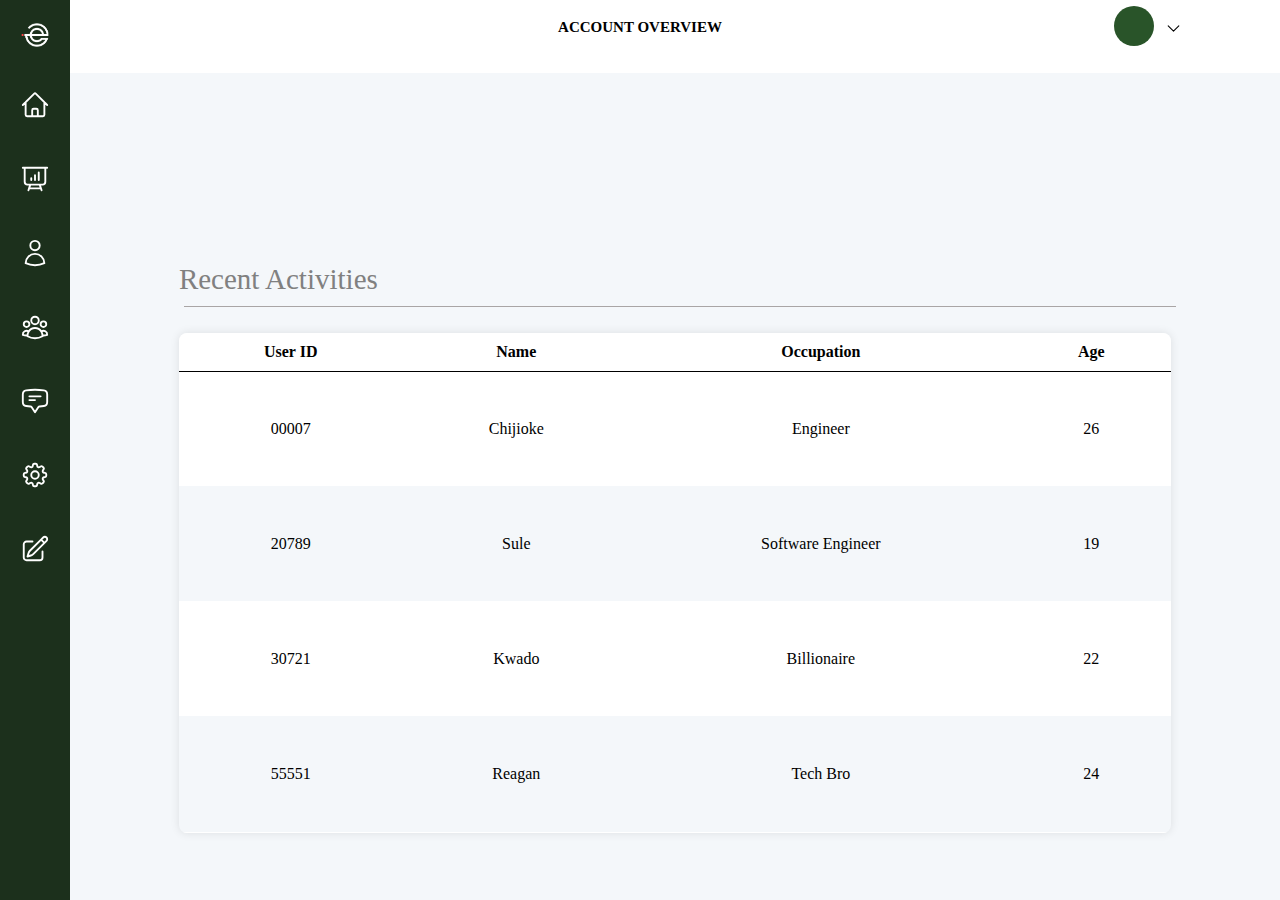
==== commit c10849d6: "add login and loading symbol2" ====
--- a/index.html
+++ b/index.html
@@ -5,8 +5,8 @@
   <meta charset="UTF-8">
   <meta http-equiv="X-UA-Compatible" content="IE=edge">
   <meta name="viewport" content="width=device-width, initial-scale=1.0">
-  <link href="https://cdn.jsdelivr.net/npm/bootstrap@5.3.0-alpha1/dist/css/bootstrap.min.css" rel="stylesheet"
-    integrity="sha384-GLhlTQ8iRABdZLl6O3oVMWSktQOp6b7In1Zl3/Jr59b6EGGoI1aFkw7cmDA6j6gD" crossorigin="anonymous">
+
+
 
   <link rel="stylesheet" href="style.css">
   <script src="app.js" defer></script>
@@ -16,71 +16,81 @@
 
 <body>
   <div class="container">
-  <!-- STATUS BAR -->
-  <div class="container1">
-    <div class="statusbar">
-      <h1>ACCOUNT OVERVIEW</h1>
-      <div class="circle"></div>
-      <div class="arrow">
-        <svg xmlns="http://www.w3.org/2000/svg" fill="none" viewBox="0 0 24 24" stroke-width="1.5" stroke="currentColor"
-          class="arrow">
-          <path stroke-linecap="round" stroke-linejoin="round" d="M19.5 8.25l-7.5 7.5-7.5-7.5" />
-        </svg>
+    <!-- STATUS BAR -->
+    <div class="container1">
+      <div class="statusbar">
+        <h1>ACCOUNT OVERVIEW</h1>
+        <div class="circle"></div>
+        <div class="arrow">
+          <svg xmlns="http://www.w3.org/2000/svg" fill="none" viewBox="0 0 24 24" stroke-width="1.5"
+            stroke="currentColor" class="arrow">
+            <path stroke-linecap="round" stroke-linejoin="round" d="M19.5 8.25l-7.5 7.5-7.5-7.5" />
+          </svg>
 
 
-      </div>
-
-      <div class="hamburger">
-        <span class="bar"></span>
-        <span class="bar"></span>
-        <span class="bar"></span>
-      </div>
-
-
-    </div>
-
-    <!--Content-container  -->
-
-    <div class="content-container">
-      <!-- DROP DOWN -->
-      <div class="drop-down">
-
-        <div class="drop-down-item">
-          <a href="#" class="tag"><svg xmlns="http://www.w3.org/2000/svg" fill="none" viewBox="0 0 24 24"
-              stroke-width="1.5" stroke="currentColor" class="icon">
-              <path stroke-linecap="round" stroke-linejoin="round"
-                d="M15.75 6a3.75 3.75 0 11-7.5 0 3.75 3.75 0 017.5 0zM4.501 20.118a7.5 7.5 0 0114.998 0A17.933 17.933 0 0112 21.75c-2.676 0-5.216-.584-7.499-1.632z" />
-            </svg>
-            <div class="icon-text">Settings</div>
-          </a>
         </div>
 
-        <div class="drop-down-item">
-          <a href="#" class="tag">
-            <svg xmlns="http://www.w3.org/2000/svg" fill="none" viewBox="0 0 24 24" stroke-width="1.5"
-              stroke="currentColor" class="icon">
-              <path stroke-linecap="round" stroke-linejoin="round"
-                d="M15.75 9V5.25A2.25 2.25 0 0013.5 3h-6a2.25 2.25 0 00-2.25 2.25v13.5A2.25 2.25 0 007.5 21h6a2.25 2.25 0 002.25-2.25V15m3 0l3-3m0 0l-3-3m3 3H9" />
-            </svg>
-            <div class="icon-text">Logout</div>
-          </a>
-
+        <div class="hamburger">
+          <span class="bar"></span>
+          <span class="bar"></span>
+          <span class="bar"></span>
         </div>
 
 
       </div>
 
-   <div class="container">
-       <!-- RECENT ACTIVITY -->
-       <center>
-        <P class="para1"> Recent Activities</P>
-        <div class="underline"></div>
-      <div class="container-sub">
-       
+      <!--Content-container  -->
+
+      <div class="content-container">
+
+        <!-- DROP DOWN -->
+        <div class="drop-down">
+
+          <div class="drop-down-item">
+            <a href="#" class="tag"><svg xmlns="http://www.w3.org/2000/svg" fill="none" viewBox="0 0 24 24"
+                stroke-width="1.5" stroke="currentColor" class="icon">
+                <path stroke-linecap="round" stroke-linejoin="round"
+                  d="M15.75 6a3.75 3.75 0 11-7.5 0 3.75 3.75 0 017.5 0zM4.501 20.118a7.5 7.5 0 0114.998 0A17.933 17.933 0 0112 21.75c-2.676 0-5.216-.584-7.499-1.632z" />
+              </svg>
+              <div class="icon-text">Settings</div>
+            </a>
+          </div>
+
+          <div class="drop-down-item">
+            <a href="#" class="tag">
+              <svg xmlns="http://www.w3.org/2000/svg" fill="none" viewBox="0 0 24 24" stroke-width="1.5"
+                stroke="currentColor" class="icon">
+                <path stroke-linecap="round" stroke-linejoin="round"
+                  d="M15.75 9V5.25A2.25 2.25 0 0013.5 3h-6a2.25 2.25 0 00-2.25 2.25v13.5A2.25 2.25 0 007.5 21h6a2.25 2.25 0 002.25-2.25V15m3 0l3-3m0 0l-3-3m3 3H9" />
+              </svg>
+              <div class="icon-text">Logout</div>
+            </a>
+
+          </div>
+
+
+        </div>
+
+
+        <div class="dashboard">
+          <!-- RECENT ACTIVITY -->
+          <center>
+
+            <P class="para1"> Recent Activities</P>
+            <div class="underline"></div>
+
+            <div class="card">
+              <table class="table">
+                <thead></thead>
+                <tbody></tbody>
+              </table>
+            </div>
+
+
+          </center>
+        </div>
+
       </div>
-    </center>
-
-   </div>
     </div>
 
     <!-- SIDE BAR -->
@@ -165,9 +175,12 @@
       </ul>
     </div>
   </div>
-</div>
+  </div>
 
- 
+  <!-- LOADIND PAGE -->
+  <div class="loader"></div>
+
+
 </body>
 
 </html>--- a/style.css
+++ b/style.css
@@ -116,7 +116,7 @@
     margin-top: 30px;
 }
 
-ul {}
+
 
 ul>li {
     list-style: none;
@@ -194,21 +194,21 @@
     margin-left: 70px;
     margin-top: 73px;
     position: fixed;
-    background-color: rgb(238, 238, 244);
-}
-
-.container-sub {
+    --tw-bg-opacity: 1;
+    background-color: rgb(244 247 250 / var(--tw-bg-opacity));
+}
+
+.card {
     width: 82%;
     height: 500px;
-    border: 2px solid black;
-    position: relative;
-    margin-left: 10px;
+    position: relative;
+    /* margin-left: 10px; */
     margin-top: 26px;
     border-radius: 8px;
 }
 
 .underline {
-    width: 81.5%;
+    width: 82%;
     height: 0.07rem;
     background-color: rgb(169, 165, 165);
     margin-left: 10px;
@@ -223,8 +223,42 @@
     color: gray;
 }
 
-
-@media (300px <=width < 900px) {
+/* RECENT ACTIVITIES TABLE */
+.table {
+    box-shadow: 0 0 10px rgba(0, 0, 0, 0.1);
+    border-collapse: collapse;
+    font-family: 'Times New Roman', Times, serif;
+    overflow: hidden;
+    font-weight: normal;
+    height: 500px;
+    width: 100%;
+    border-radius: 8px;
+
+}
+
+.table thead th {
+    background-color: white;
+    color: black;
+    border-bottom: 0.01rem solid black;
+}
+
+.table td,
+.table th {
+    padding: 10px 20px;
+    text-align: center;
+    
+}
+
+.table tbody tr:nth-of-type(odd) {
+    background-color: white;
+}
+
+.table tbody tr:last-of-type {
+    border-bottom: 1px solid white;
+}
+
+
+@media (300px <= width < 900px) {
     .side-bar {
         display: none;
     }
@@ -300,16 +334,6 @@
 
     }
 
-    .container-sub {
-        width: 82%;
-        height: 500px;
-        border: 2px solid black;
-        
-        display: flex;
-        margin-left: 10px;
-        margin-top: 26px;
-        border-radius: 8px;
-    }
 
 
 
@@ -339,14 +363,67 @@
         margin-left: -30px;
 
 
+
     }
 
     .drop-down {
         margin-left: 64%;
     }
 
-
-
-
-
+    .dashboard {
+        display: flex;
+        align-items: center;
+        justify-content: center;
+        margin-left: -30px;
+      
+        
+       
+    }
+
+
+
+
+
+
+
+}
+
+
+/* LOADER */
+.loader {
+    position: fixed;
+    top: 0;
+    left: 0;
+    min-width: 100vw;
+    height: 100vh;
+    display: flex;
+    align-items: center;
+    justify-content: center;
+    background: #333333;
+    transition: opacity 0.75s, visibility 0.75s ;
+}
+
+.loader--hidden {
+    opacity: 0;
+    visibility: hidden;
+}
+
+.loader::after {
+    content: "";
+    width: 75px;
+    height: 75px;
+    border: 15px solid #dddddd;
+    border-top-color: #009578;
+    border-radius: 50%;
+    animation: loading 0.75s ease infinite;
+}
+
+@keyframes loading {
+    from {
+        transform: rotate(0turn);
+    }
+
+    to {
+        transform: rotate(1turn);
+    }
 }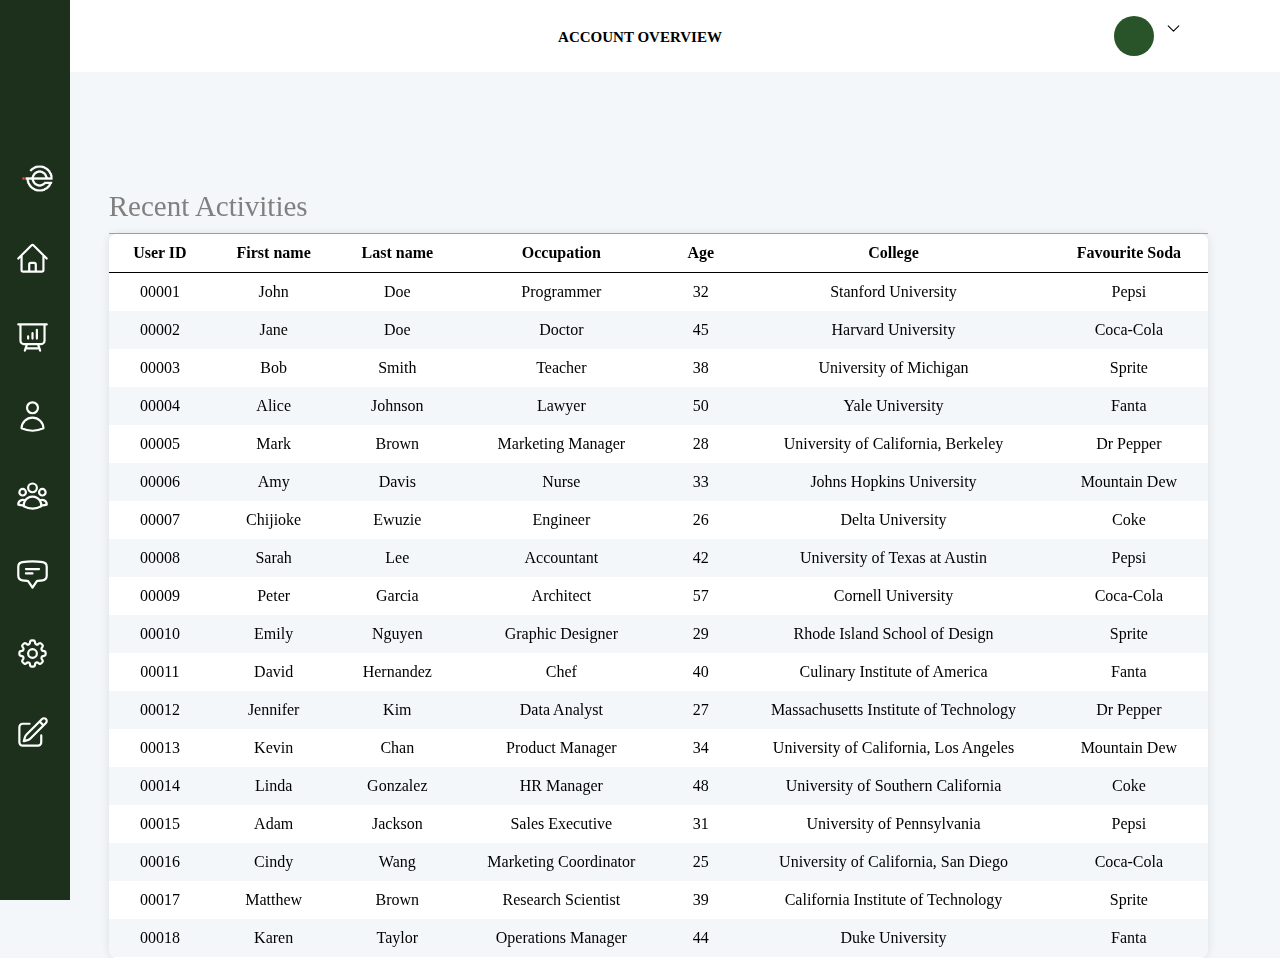
==== commit 80366d4e: "Worked on responsiveness" ====
--- a/index.html
+++ b/index.html
@@ -5,95 +5,80 @@
   <meta charset="UTF-8">
   <meta http-equiv="X-UA-Compatible" content="IE=edge">
   <meta name="viewport" content="width=device-width, initial-scale=1.0">
-
-
-
+  <title>Blog</title>
   <link rel="stylesheet" href="style.css">
   <script src="app.js" defer></script>
-  <title>Dash Board</title>
 </head>
-
 
 <body>
   <div class="container">
-    <!-- STATUS BAR -->
-    <div class="container1">
-      <div class="statusbar">
-        <h1>ACCOUNT OVERVIEW</h1>
-        <div class="circle"></div>
-        <div class="arrow">
-          <svg xmlns="http://www.w3.org/2000/svg" fill="none" viewBox="0 0 24 24" stroke-width="1.5"
-            stroke="currentColor" class="arrow">
-            <path stroke-linecap="round" stroke-linejoin="round" d="M19.5 8.25l-7.5 7.5-7.5-7.5" />
-          </svg>
 
+    <!-- Status Bar -->
+    <div class="status-bar">
+      <h1>ACCOUNT OVERVIEW</h1>
+      <div class="circle"></div>
+      <div class="arrow">
+        <svg xmlns="http://www.w3.org/2000/svg" fill="none" viewBox="0 0 24 24" stroke-width="1.5" stroke="currentColor"
+          class="arrow">
+          <path stroke-linecap="round" stroke-linejoin="round" d="M19.5 8.25l-7.5 7.5-7.5-7.5" />
+        </svg>
+      </div>
+
+      <div class="hamburger">
+        <span class="bar"></span>
+        <span class="bar"></span>
+        <span class="bar"></span>
+      </div>
+    </div>
+
+
+    <!-- Largest Container -->
+    <section class="section">
+      <!-- DROP DOWN -->
+      <div class="drop-down">
+
+        <div class="drop-down-item">
+          <a href="#" class="tag"><svg xmlns="http://www.w3.org/2000/svg" fill="none" viewBox="0 0 24 24"
+              stroke-width="1.5" stroke="currentColor" class="icon">
+              <path stroke-linecap="round" stroke-linejoin="round"
+                d="M15.75 6a3.75 3.75 0 11-7.5 0 3.75 3.75 0 017.5 0zM4.501 20.118a7.5 7.5 0 0114.998 0A17.933 17.933 0 0112 21.75c-2.676 0-5.216-.584-7.499-1.632z" />
+            </svg>
+            <div class="icon-text">Settings</div>
+          </a>
+        </div>
+
+        <div class="drop-down-item">
+          <a href="#" class="tag">
+            <svg xmlns="http://www.w3.org/2000/svg" fill="none" viewBox="0 0 24 24" stroke-width="1.5"
+              stroke="currentColor" class="icon">
+              <path stroke-linecap="round" stroke-linejoin="round"
+                d="M15.75 9V5.25A2.25 2.25 0 0013.5 3h-6a2.25 2.25 0 00-2.25 2.25v13.5A2.25 2.25 0 007.5 21h6a2.25 2.25 0 002.25-2.25V15m3 0l3-3m0 0l-3-3m3 3H9" />
+            </svg>
+            <div class="icon-text">Logout</div>
+          </a>
 
         </div>
 
-        <div class="hamburger">
-          <span class="bar"></span>
-          <span class="bar"></span>
-          <span class="bar"></span>
-        </div>
-
-
       </div>
 
-      <!--Content-container  -->
+      <!-- Recent Activity -->
+      <div class="recent">
+        <P class="para1"> Recent Activities</P>
+        <div class="underline"></div>
+      </div>
+      <!-- Tablet -->
+      <div class="tablet">
+        <div class="table1">
+          <table class="table">
+            <thead></thead>
+            <tbody></tbody>
+          </table>
+        </div>
+      </div>
 
-      <div class="content-container">
+    </section>
 
-        <!-- DROP DOWN -->
-        <div class="drop-down">
-
-          <div class="drop-down-item">
-            <a href="#" class="tag"><svg xmlns="http://www.w3.org/2000/svg" fill="none" viewBox="0 0 24 24"
-                stroke-width="1.5" stroke="currentColor" class="icon">
-                <path stroke-linecap="round" stroke-linejoin="round"
-                  d="M15.75 6a3.75 3.75 0 11-7.5 0 3.75 3.75 0 017.5 0zM4.501 20.118a7.5 7.5 0 0114.998 0A17.933 17.933 0 0112 21.75c-2.676 0-5.216-.584-7.499-1.632z" />
-              </svg>
-              <div class="icon-text">Settings</div>
-            </a>
-          </div>
-
-          <div class="drop-down-item">
-            <a href="#" class="tag">
-              <svg xmlns="http://www.w3.org/2000/svg" fill="none" viewBox="0 0 24 24" stroke-width="1.5"
-                stroke="currentColor" class="icon">
-                <path stroke-linecap="round" stroke-linejoin="round"
-                  d="M15.75 9V5.25A2.25 2.25 0 0013.5 3h-6a2.25 2.25 0 00-2.25 2.25v13.5A2.25 2.25 0 007.5 21h6a2.25 2.25 0 002.25-2.25V15m3 0l3-3m0 0l-3-3m3 3H9" />
-              </svg>
-              <div class="icon-text">Logout</div>
-            </a>
-
-          </div>
-
-
-        </div>
-
-
-        <div class="dashboard">
-          <!-- RECENT ACTIVITY -->
-          <center>
-
-            <P class="para1"> Recent Activities</P>
-            <div class="underline"></div>
-
-            <div class="card">
-              <table class="table">
-                <thead></thead>
-                <tbody></tbody>
-              </table>
-            </div>
-
-
-          </center>
-        </div>
-
-      </div>
-    </div>
-
-    <!-- SIDE BAR -->
+    <!-- Side Bar -->
     <div class="side-bar">
       <ul>
         <li>
@@ -174,13 +159,15 @@
         </li>
       </ul>
     </div>
+
+
   </div>
+
   </div>
 
   <!-- LOADIND PAGE -->
   <div class="loader"></div>
 
-
 </body>
 
 </html>--- a/style.css
+++ b/style.css
@@ -5,32 +5,28 @@
 }
 
 body {
-    height: 100%;
+    --tw-bg-opacity: 1;
+    background-color: rgb(244 247 250 / var(--tw-bg-opacity));
+}
+
+.container {
     width: 100%;
 }
 
-.container1 {
-    background-color: rgb(251, 247, 247);
-    position: fixed;
-    width: 100%;
-    height: 100%;
-
-
-
-}
-
-.statusbar {
+/* STATUS BAR */
+.status-bar {
     background-color: white;
     width: 100%;
-    height: 73px;
-    text-align: center;
+    height: 72px;
     position: fixed;
+    
+   
 }
 
 h1 {
     font-size: 15px;
-    padding-top: 1.5%;
     text-align: center;
+    margin-top: 29px;
 }
 
 .circle {
@@ -38,10 +34,9 @@
     height: 40px;
     border-radius: 50%;
     background-color: rgb(41, 84, 41);
-    position: relative;
+    position: absolute;
     margin-left: 87%;
     margin-top: -30px;
-
 
 }
 
@@ -55,20 +50,26 @@
 
 }
 
-.tag {
-    text-decoration: none;
-    color: black;
-}
+/* SECTION */
+section {
+    position: absolute;
+    width: calc(100% - 72px);
+    
+  
+}
+
 
 .drop-down {
     width: 170px;
     height: 90px;
     background-color: white;
     border-radius: 7px;
-    position: fixed;
-    margin-top: -0.3%;
-    margin-left: 78.5%;
+    position: relative;
+    margin-top: 65px;
+    margin-left: calc(85% + 0.015rem);
     display: none;
+
+
 
 }
 
@@ -76,7 +77,11 @@
     display: block;
 
 
-
+}
+
+.tag {
+    text-decoration: none;
+    color: black;
 }
 
 .icon {
@@ -99,128 +104,41 @@
     color: rgb(46, 175, 46);
 }
 
-
-.side-bar {
-    background-color: rgb(28, 48, 28);
-    width: 70px;
-    height: 100%;
-    margin-bottom: -10px;
-    position: fixed;
-
-}
-
-.menu {
-    width: 40px;
-    height: 30px;
-    position: relative;
-    margin-top: 30px;
-}
-
-
-
-ul>li {
-    list-style: none;
-    flex-direction: column;
-    display: list-item;
-    margin: 10px 3px;
-    margin-left: 15px;
-
-
-}
-
-.hover {
-    width: 70px;
-    height: 45px;
-}
-
-ul {
-    cursor: pointer;
-}
-
-
-
-ul>li>a {
-
-    color: white;
-}
-
-.menu:hover {
-    color: rgb(97, 174, 97);
-
-}
-
-
-.logo {
-    width: 40px;
-    height: 30px;
-    position: relative;
-    margin-top: 20px;
-    background: url(luckee.png);
-    background-position: center;
-    background-size: cover;
-
-}
-
-.text {
-    color: white;
-    position: relative;
-    margin-left: 50px;
-    margin-top: -25px;
-    display: none;
-}
-
-
-.hamburger {
-    display: none;
-    cursor: pointer;
-}
-
-.bar {
-    width: 16px;
-    height: calc(1px + 0.05rem);
-    display: block;
-    background-color: black;
-    margin: 5px auto;
-    position: relative;
-    left: -42%;
-    top: -28px;
-}
-
-/* CONTENT CONTAINER */
-.content-container {
-    width: calc(100% - 70PX);
-    height: 100%;
-    background-color: aqua;
-    margin-left: 70px;
-    margin-top: 73px;
-    position: fixed;
-    --tw-bg-opacity: 1;
-    background-color: rgb(244 247 250 / var(--tw-bg-opacity));
-}
-
-.card {
-    width: 82%;
-    height: 500px;
-    position: relative;
-    /* margin-left: 10px; */
-    margin-top: 26px;
-    border-radius: 8px;
-}
-
-.underline {
-    width: 82%;
-    height: 0.07rem;
-    background-color: rgb(169, 165, 165);
-    margin-left: 10px;
-    margin-top: 10px;
+/* Recent */
+.recent {
+    position: relative;
+
 }
 
 .para1 {
     font-size: 29px;
     margin-top: 190px;
     text-align: left;
+    position: relative;
+    color: gray;
     margin-left: 9%;
-    color: gray;
+}
+
+.underline {
+    width: 91%;
+    height: 0.07rem;
+    background-color: rgb(169, 165, 165);
+    position: relative;
+    margin-left: 9%;
+    margin-top: 10px;
+}
+
+/* tables */
+.tablet {
+    position: relative;
+     
+}
+
+.table1 {
+    position: relative;
+    width: 91%;
+    margin-left: 9%;
+   
 }
 
 /* RECENT ACTIVITIES TABLE */
@@ -246,7 +164,7 @@
 .table th {
     padding: 10px 20px;
     text-align: center;
-    
+
 }
 
 .table tbody tr:nth-of-type(odd) {
@@ -258,37 +176,120 @@
 }
 
 
-@media (300px <= width < 900px) {
+/* SIDE BAR */
+.side-bar {
+    background-color: rgb(28, 48, 28);
+    width: 70px;
+    height: 100%;
+    position: fixed;
+    align-items: center;
+    align-content: center;
+
+
+}
+
+.menu {
+    width: 35px;
+    height: 35px;
+    position: relative;
+    margin-top: 30px;
+
+}
+
+ul>li {
+    list-style: none;
+    flex-direction: column;
+    display: list-item;
+    margin: 10px 3px;
+    margin-left: 15px;
+
+}
+
+ul {
+    cursor: pointer;
+}
+
+
+ul>li>a {
+
+    color: white;
+}
+
+.logo {
+    width: 45px;
+    height: 45px;
+    position: relative;
+    margin-top: 20px;
+    background: url(luckee.png);
+    background-position: center;
+    background-size: cover;
+
+}
+
+.text {
+    color: white;
+    position: relative;
+    margin-left: 50px;
+    margin-top: -25px;
+    display: none;
+}
+
+.hamburger {
+    display: none;
+    cursor: pointer;
+}
+
+.bar {
+    width: 16px;
+    height: calc(1px + 0.05rem);
+    display: block;
+    background-color: black;
+    margin: 5px auto;
+    position: relative;
+    left: -42%;
+    top: -28px;
+}
+
+
+
+/* RESPONSIVE CODE BASE */
+@media (max-width: 900px) {
+    .container {
+        display: flex;
+        flex-wrap: wrap;
+    }
+
     .side-bar {
         display: none;
     }
 
     h1 {
         font-size: 14px;
-        margin-top: 17px;
+        margin-top: 29px;
         text-align: center;
     }
 
     .circle {
-        margin-left: 78%;
+        margin-left: 74%;
         margin-top: -28px;
     }
 
     .arrow {
-        margin-left: calc(84% + 4px);
+        margin-left: calc(80% + 4px);
         height: 17px;
     }
 
     .hamburger {
         display: block;
-    }
-
-    .hamburger.active .bar {
+        margin-top: 17px;
+    }
+
+    .hamburger.active.bar {
 
         opacity: 0;
     }
 
-    .statusbar.active {
+    .status-bar.active {
         opacity: 0.32;
     }
 
@@ -324,19 +325,10 @@
     }
 
 
-
     .text {
         display: block;
     }
 
-    .text:hover {
-        color: rgb(97, 174, 97);
-
-    }
-
-
-
-
     ul>li {
 
         margin: 7px 3px;
@@ -350,44 +342,30 @@
     }
 
     .logo {
-        width: 40px;
-        height: 30px;
-
+        width: 50px;
+        height: 50px;
         margin-top: 20px;
 
 
     }
 
-    .content-container {
-        width: calc(100% + 70px);
-        margin-left: -30px;
-
-
-
-    }
+    /* EVERYTHING ABOUT THE MIDDLE CONTAINER SECTION */
 
     .drop-down {
-        margin-left: 64%;
-    }
-
-    .dashboard {
-        display: flex;
-        align-items: center;
-        justify-content: center;
-        margin-left: -30px;
-      
-        
-       
-    }
-
-
-
-
-
-
-
-}
-
+        margin-left: 71%;
+
+    }
+
+    section {
+        cursor: pointer;
+    }
+
+
+
+
+
+
+}
 
 /* LOADER */
 .loader {
@@ -400,7 +378,7 @@
     align-items: center;
     justify-content: center;
     background: #333333;
-    transition: opacity 0.75s, visibility 0.75s ;
+    transition: opacity 0.75s, visibility 0.75s;
 }
 
 .loader--hidden {
